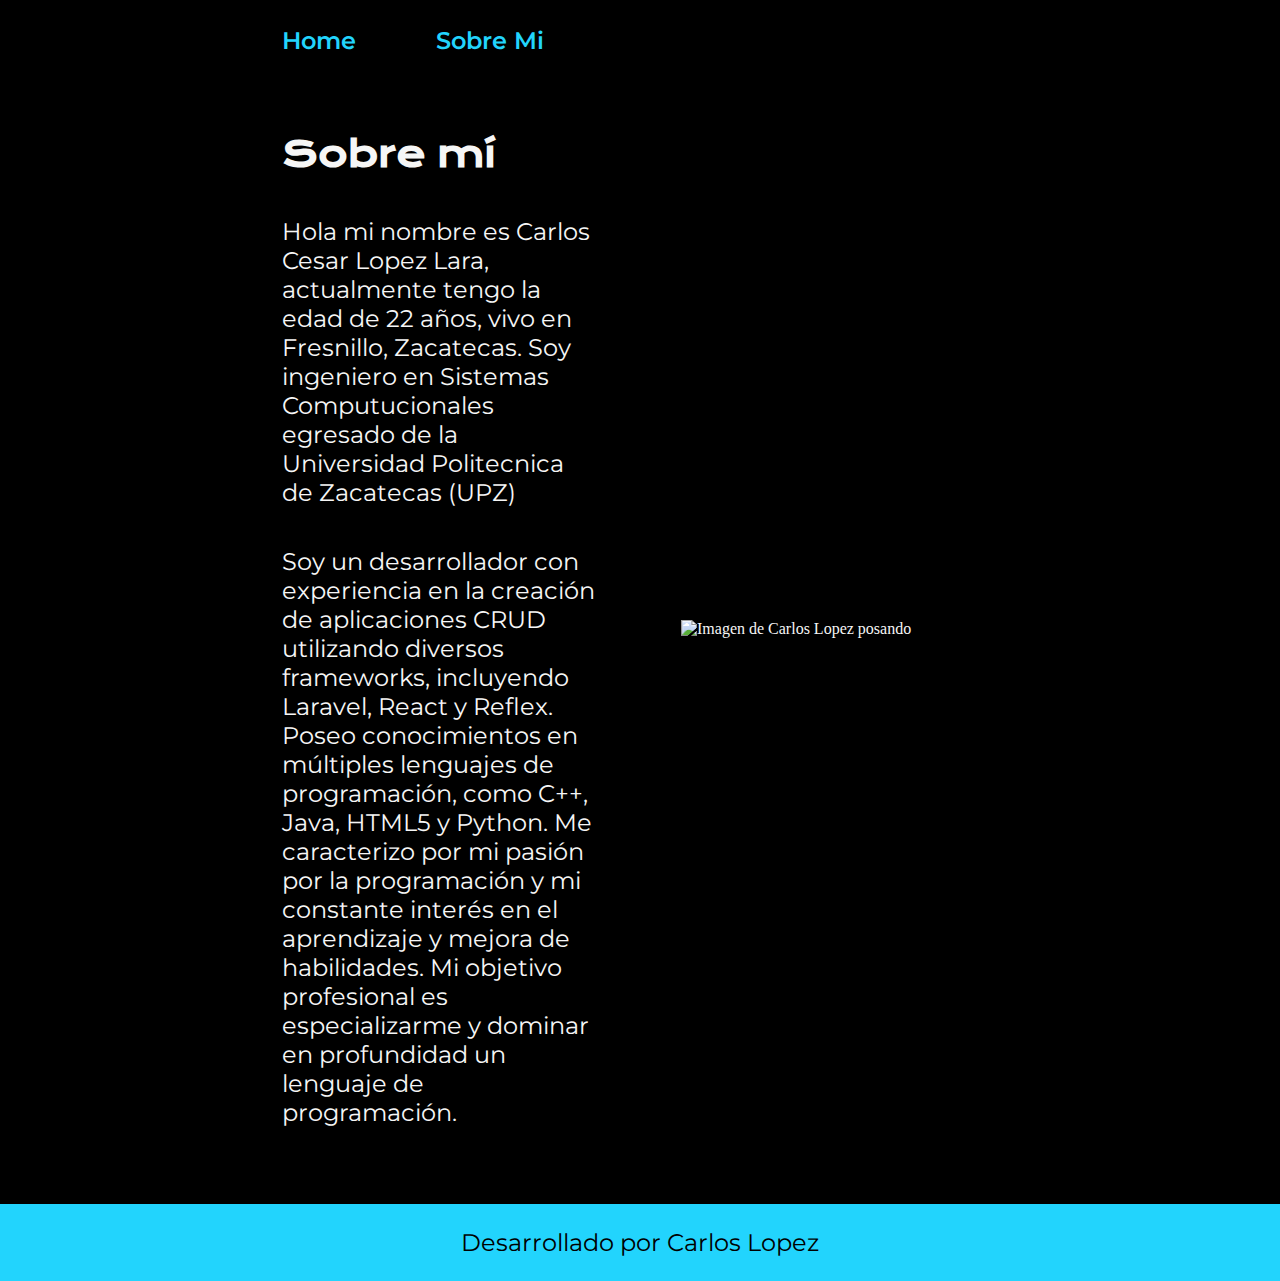
==== about.html @ 3e2dd295 "Creando el proyecto" ====
<!DOCTYPE html>
<html lang="es-mx">
<head>
    <meta charset="UTF-8">
    <meta name="viewport" content="width=device-width, initial-scale=1.0">
    <title>Sobre mí</title>
    <link rel="stylesheet" href="/style/style.css">
</head>
<body>
    <header class="header">
        <nav class="header__menu">
            <a class="header__menu__link" href="index.html">Home</a>
            <a class="header__menu__link" href="about.html">Sobre Mi</a>
        </nav>
    </header>
    <main class="presentacion">
        <section class="presentacion__contenido">
            <h1 class="presentacion__contenido__titulo">Sobre mí</h1>
            <p class="presentacion__contenido__texto">
                Hola mi nombre es Carlos Cesar Lopez Lara, actualmente tengo la edad de 22 años,
                vivo en Fresnillo, Zacatecas.
                Soy ingeniero en Sistemas Computucionales egresado de la Universidad Politecnica de Zacatecas
                (UPZ)
            </p>
            <p class="presentacion__contenido__texto">
                Soy un desarrollador con experiencia en la creación de aplicaciones CRUD utilizando diversos frameworks, incluyendo Laravel, React y Reflex.
                Poseo conocimientos en múltiples lenguajes de programación, como C++, Java, HTML5 y Python.
                Me caracterizo por mi pasión por la programación y mi constante interés en el aprendizaje y mejora de habilidades. Mi objetivo profesional es especializarme y dominar en profundidad un lenguaje de programación.
            </p>
        </section>

        <img class="presentacion__imagen" src="IMG_7474.jpg" alt="Imagen de Carlos Lopez posando">
    </main>
    <footer class="footer">
        <p>Desarrollado por Carlos Lopez</p>
    </footer>
</body>
</html>
---- style/style.css ----
@import url('https://fonts.googleapis.com/css2?family=Krona+One&family=Montserrat:ital,wght@0,100..900;1,100..900&display=swap');

:root{
    --color-primario: #000000;
    --color-secundario: #f6f6f6;
    --color-terciario : #22d4fd;
    --color-hover: #272727;

    --fuente-montserrat: "Montserrat", serif;
    --fuente-krona: "Krona One", serif;

}

* {
    padding: 0%;
    margin: 0;
}


body{
    background-color: var(--color-primario);
    color: var(--color-secundario);
    box-sizing: border-box;
}

.header{
    padding: 2% 0% 0% 22%;
}

.header__menu{
    display: flex;
    gap: 80px;
}

.header__menu__link{
    font-family: var(--fuente-montserrat);
    font-size: 1.5rem;
    font-weight: 600;
    color: var(--color-terciario);
    text-decoration: none;
}

.presentacion{
    display: flex;
    align-items: center;
    padding: 6% 22%;
    justify-content: space-between;
    gap: 82px;
}

.presentacion__contenido{
    width: 50%;
    display: flex;
    flex-direction: column;
    gap: 40px;
    
}

.presentacion__contenido__titulo{
    font-size: 2.25rem;
    font-family: var(--fuente-krona);
}

.titulo-destaque{
    color: var(--color-terciario);
}

.presentacion__contenido__texto{
    font-size: 1.5rem;
    font-family: var(--fuente-montserrat);
}

.presentacion__enlaces{
    display: flex;
    justify-content: space-between;
    flex-direction: column;
    align-items: center;
    gap: 32px;
    
}

.presentacion__enlaces__subtitulos{
    font-family: var(--fuente-krona);
    font-size: 1.5rem;
    font-weight: 400;
}

.presentacion__enlaces__links{
    width: 50%;
    color: var(--color-secundario);
    text-align: center;
    padding: 21.5px 0;
    border-radius: 16px;
    font-family: var(--fuente-montserrat);
    font-size: 1.5rem;
    font-weight: 600;
    text-decoration: none;
    border: 2px solid var(--color-terciario);
    border-radius: 8px;
    display: flex;
    justify-content: center;
    gap: 16px;
}

.presentacion__enlaces__links:hover{
    background-color: var(--color-hover);
}

.presentacion__imagen{
    width: 50%;
}

.footer{
    background-color: var(--color-terciario);
    padding: 24px;
    font-family: var(--fuente-montserrat);
    font-size: 1.5rem;
    font-weight: 400;
    color: var(--color-primario);
    text-align: center;
}

@media (max-width: 1250px){

    .header{
        padding: 10%;
    }

    .header__menu{
        justify-content: center;
    }
    .presentacion{
        flex-direction: column-reverse;
        padding: 5%;
    }
    .presentacion__contenido{
        width: auto;
    }
}
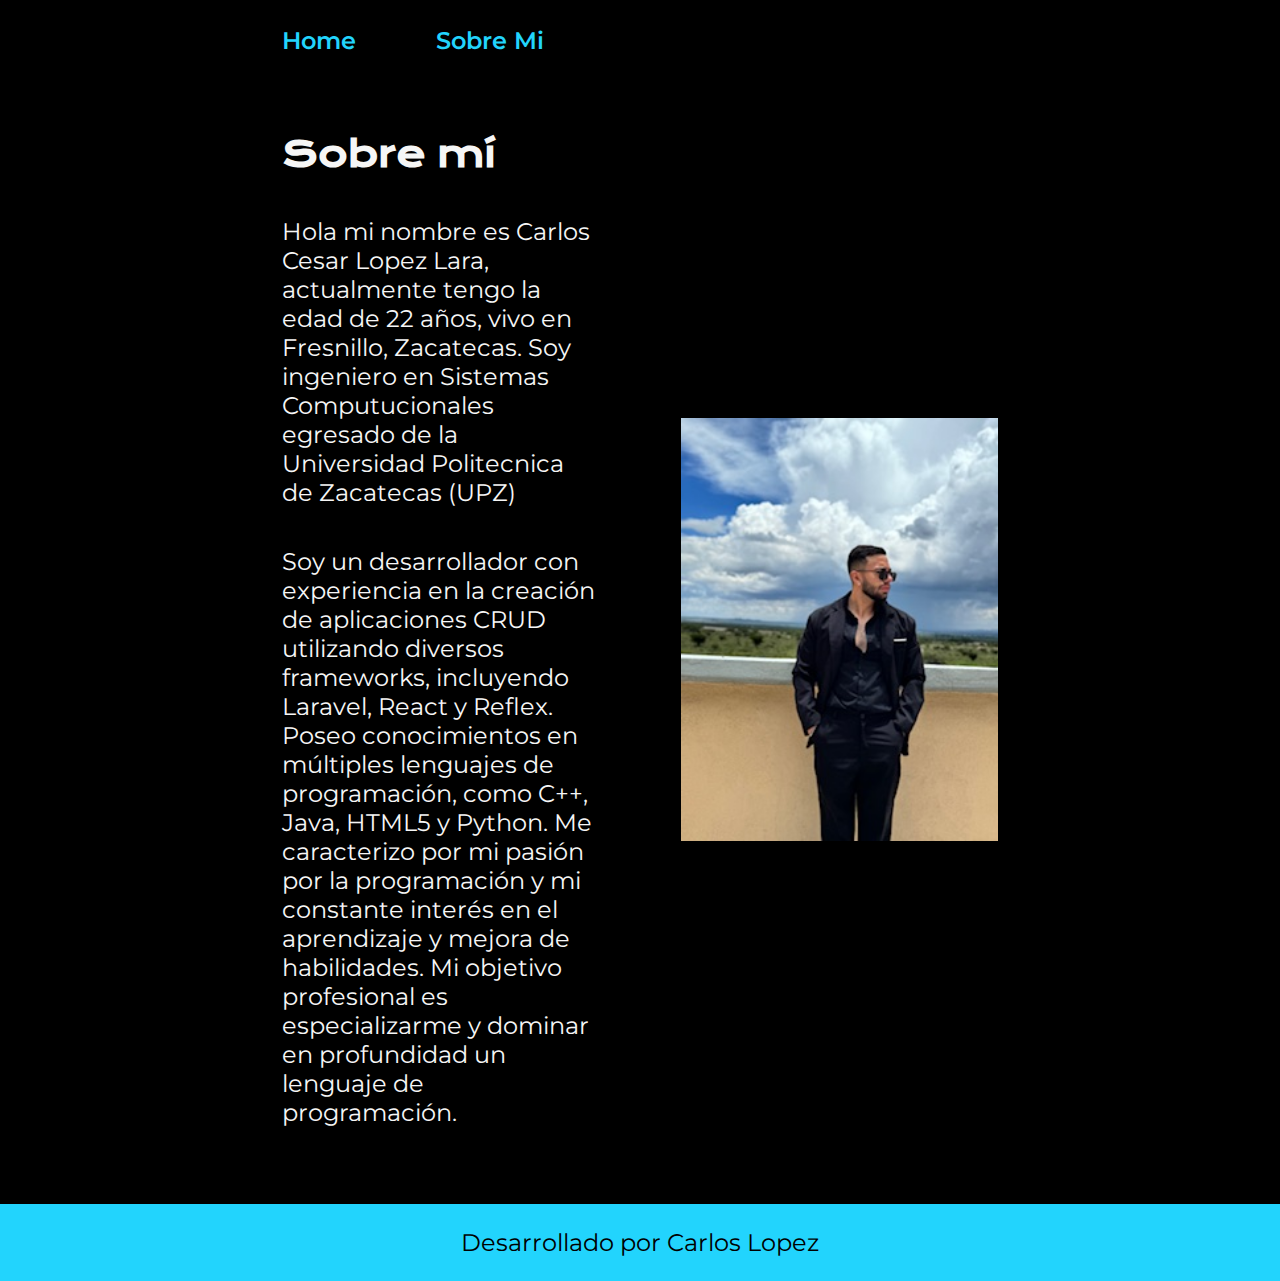
==== commit 2dadfa6e: "Actualizando foto" ====
--- a/about.html
+++ b/about.html
@@ -29,10 +29,10 @@
             </p>
         </section>
 
-        <img class="presentacion__imagen" src="IMG_7474.jpg" alt="Imagen de Carlos Lopez posando">
+        <img class="presentacion__imagen" src="/assets/IMG_7474.jpg" alt="Imagen de Carlos Lopez posando">
     </main>
     <footer class="footer">
         <p>Desarrollado por Carlos Lopez</p>
     </footer>
 </body>
-</html>+</html>
